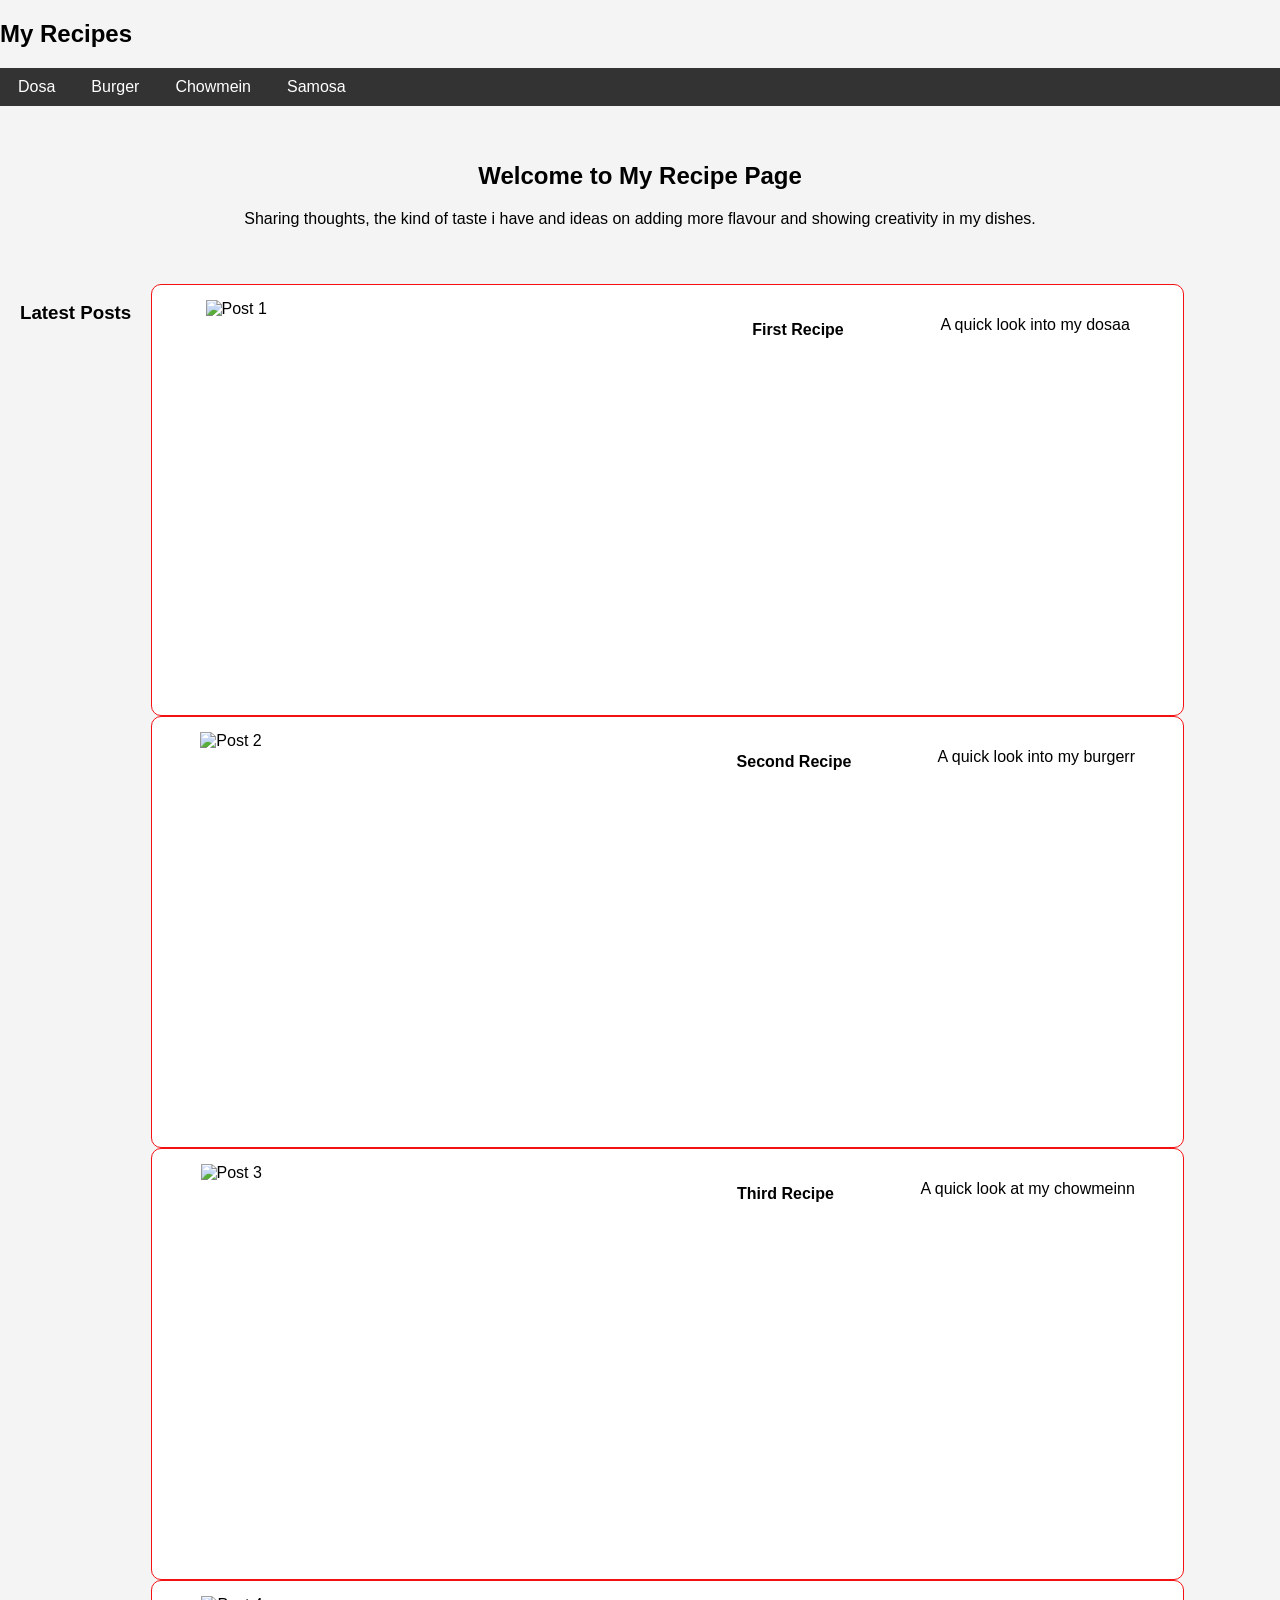
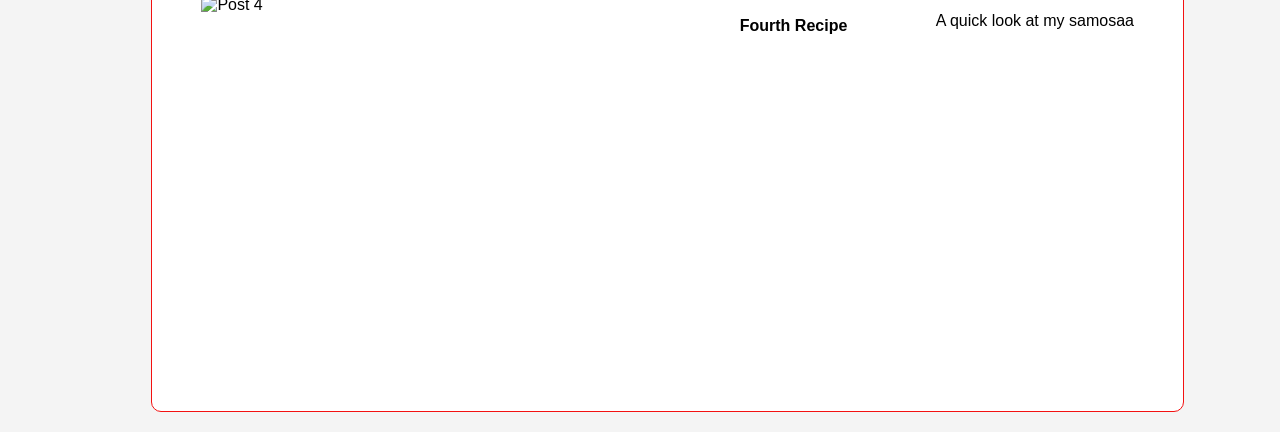
==== index.html @ d8757c7d "Rename home.html to index.html" ====
<!DOCTYPE html>

<head>
  <title>My Recipes</title>
  <link rel="stylesheet" href="style.css">
</head>
<body>
  <nav class="navbar">
    <h1 class="logo">My Recipes</h1>
    <ul class="nav-links">
      <li><a href="recipe1.html">Dosa</a></li>
      <li><a href="recipe2.html">Burger</a></li>
      <li><a href="recipe3.html">Chowmein</a></li>
      <li><a href="recipe4.html">Samosa</a></li>
    </ul>

  </nav>

  <header class="intro">
    <h2>Welcome to My Recipe Page</h2>
    <p>Sharing thoughts, the kind of taste i have and ideas on adding more flavour and showing creativity in my dishes.</p>
  </header>

  <section class="recipe-preview">
    <h3>Latest Posts</h3>
    <div class="Recipe-cards">
      <article class="card">
        <img src="C:images/dosa1.jpg" alt="Post 1" height="400" width="450">
        <h4>First Recipe</h4>
        <p>A quick look into my dosaa</p>
         </article>
      <article class="card">
        <img src="C:images/bur.jpg" alt="Post 2" height="400" width="450">
        <h4>Second Recipe</h4>
        <p>A quick look into my burgerr</p>
      </article>
      <article class="card">
        <img src="C:images/noo.jpg" alt="Post 3" height="400" width="450">
        <h4>Third Recipe</h4>
        <p>A quick look at my chowmeinn</p>
      </article>
      <article class="card">
        <img src="C:images/samosa.jpg" alt="Post 4" height="400" width="450">
        <h4>Fourth Recipe</h4>
        <p>A quick look at my samosaa</p>
      </article>
    </div>
  </section>
</body>
</html>
---- style.css ----
body{
font-family: Arial, sans-serif;
margin:0;
background:#f4f4f4;
}

nav ul{
display:flex;
list-style:none;
background:#333;
padding:10px;
}

nav ul li{
margin-right:20px;
}

nav ul li a{
color:white;
text-decoration:none;
padding:8px;
}

nav ul li a:hover{
background:#555;
border-radius:5px;
}

.intro{
padding:20px;
text-align:center;
}

.recipe-preview{
display:flex;
gap:20px;
padding:20px;
}

.card{
background:white;
padding:15px;
border:1px solid #f31111;
border-radius:10px;
width:120%;
}

.card{
    display:flex;
    gap:20px;
    justify-content:space-around;
    flex-wrap:wrap;
}
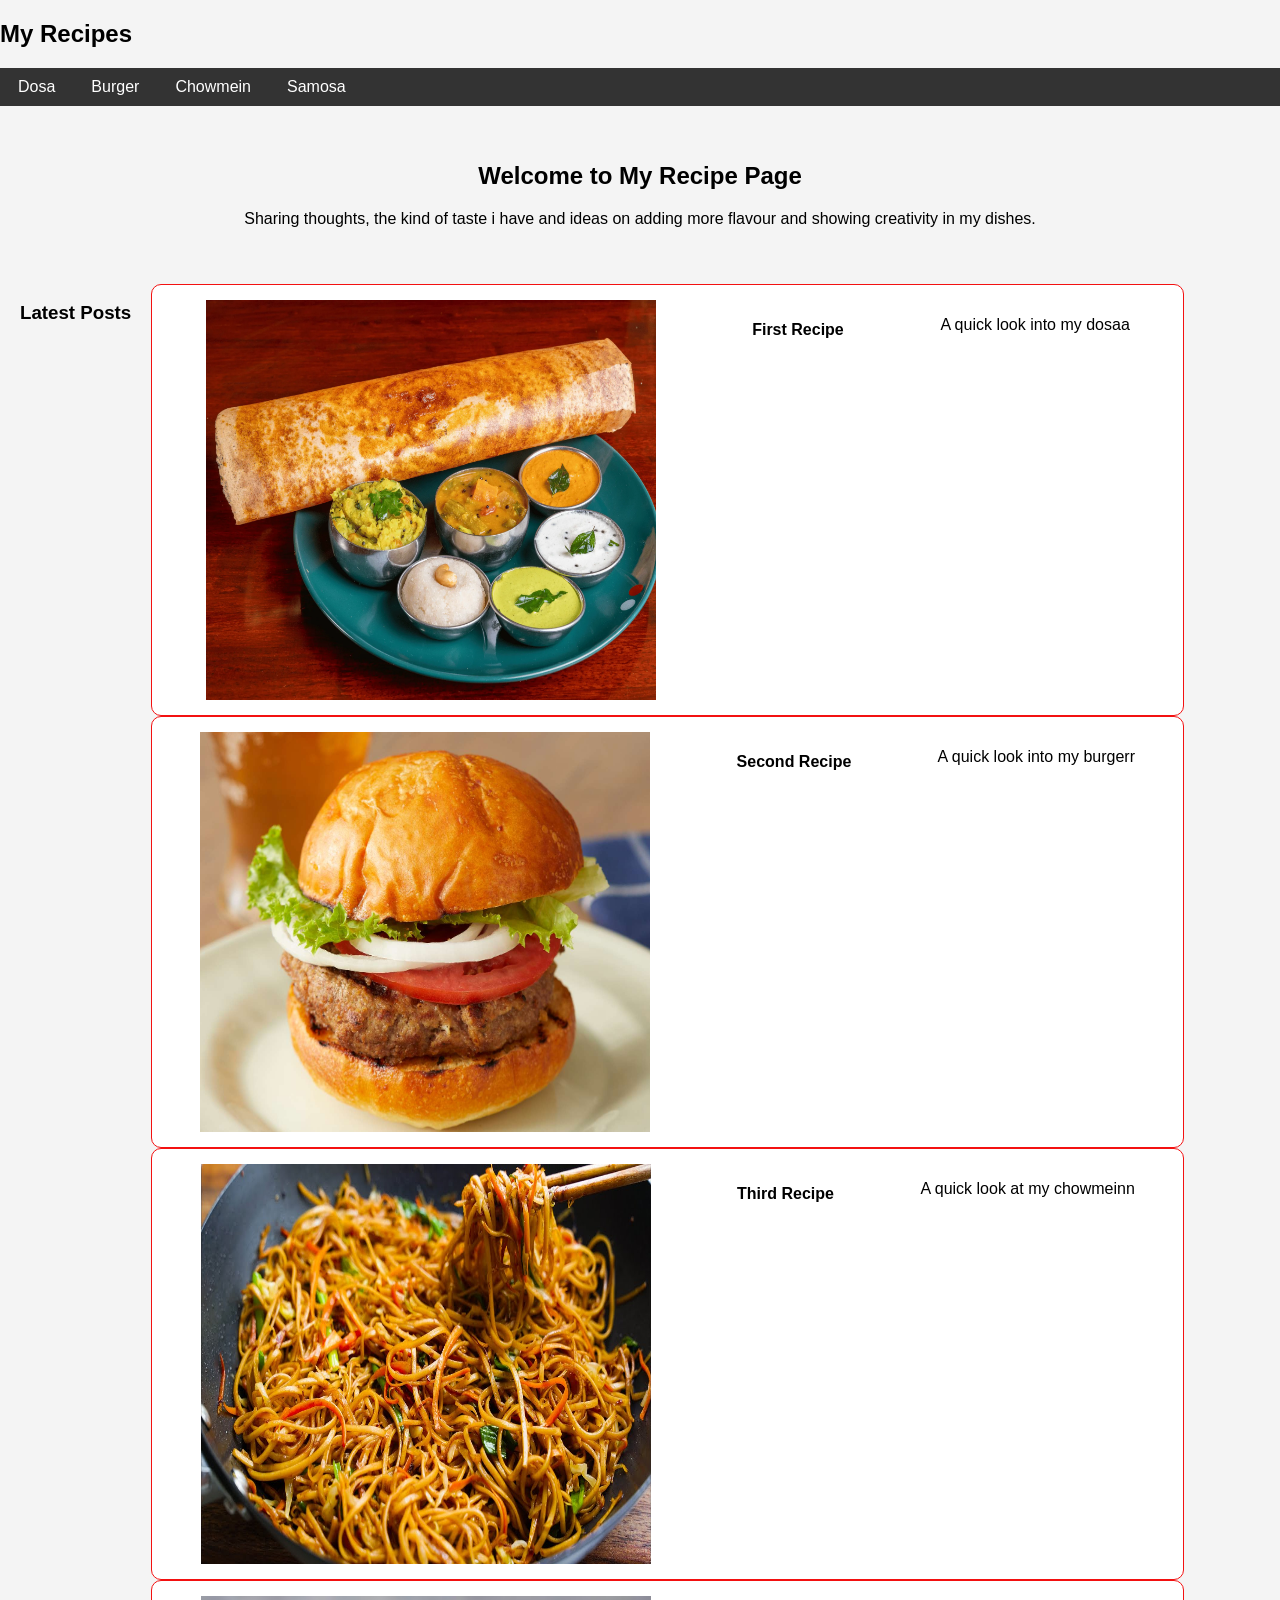
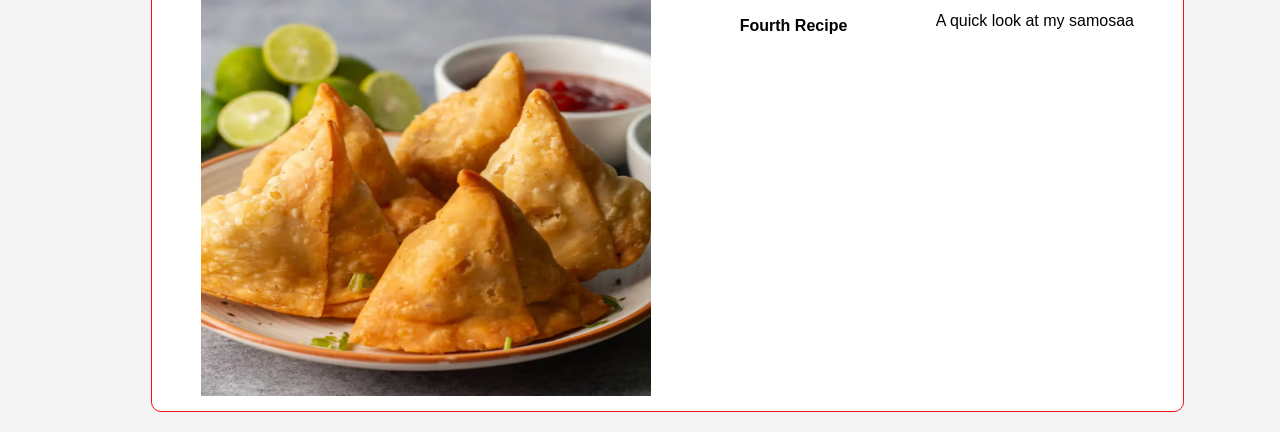
==== commit 0332bda6: "Update index.html" ====
--- a/index.html
+++ b/index.html
@@ -25,22 +25,22 @@
     <h3>Latest Posts</h3>
     <div class="Recipe-cards">
       <article class="card">
-        <img src="C:images/dosa1.jpg" alt="Post 1" height="400" width="450">
+        <img src="images/dosa1.jpg" alt="Post 1" height="400" width="450">
         <h4>First Recipe</h4>
         <p>A quick look into my dosaa</p>
          </article>
       <article class="card">
-        <img src="C:images/bur.jpg" alt="Post 2" height="400" width="450">
+        <img src="images/bur.jpg" alt="Post 2" height="400" width="450">
         <h4>Second Recipe</h4>
         <p>A quick look into my burgerr</p>
       </article>
       <article class="card">
-        <img src="C:images/noo.jpg" alt="Post 3" height="400" width="450">
+        <img src="images/noo.jpg" alt="Post 3" height="400" width="450">
         <h4>Third Recipe</h4>
         <p>A quick look at my chowmeinn</p>
       </article>
       <article class="card">
-        <img src="C:images/samosa.jpg" alt="Post 4" height="400" width="450">
+        <img src="images/samosa.jpg" alt="Post 4" height="400" width="450">
         <h4>Fourth Recipe</h4>
         <p>A quick look at my samosaa</p>
       </article>
